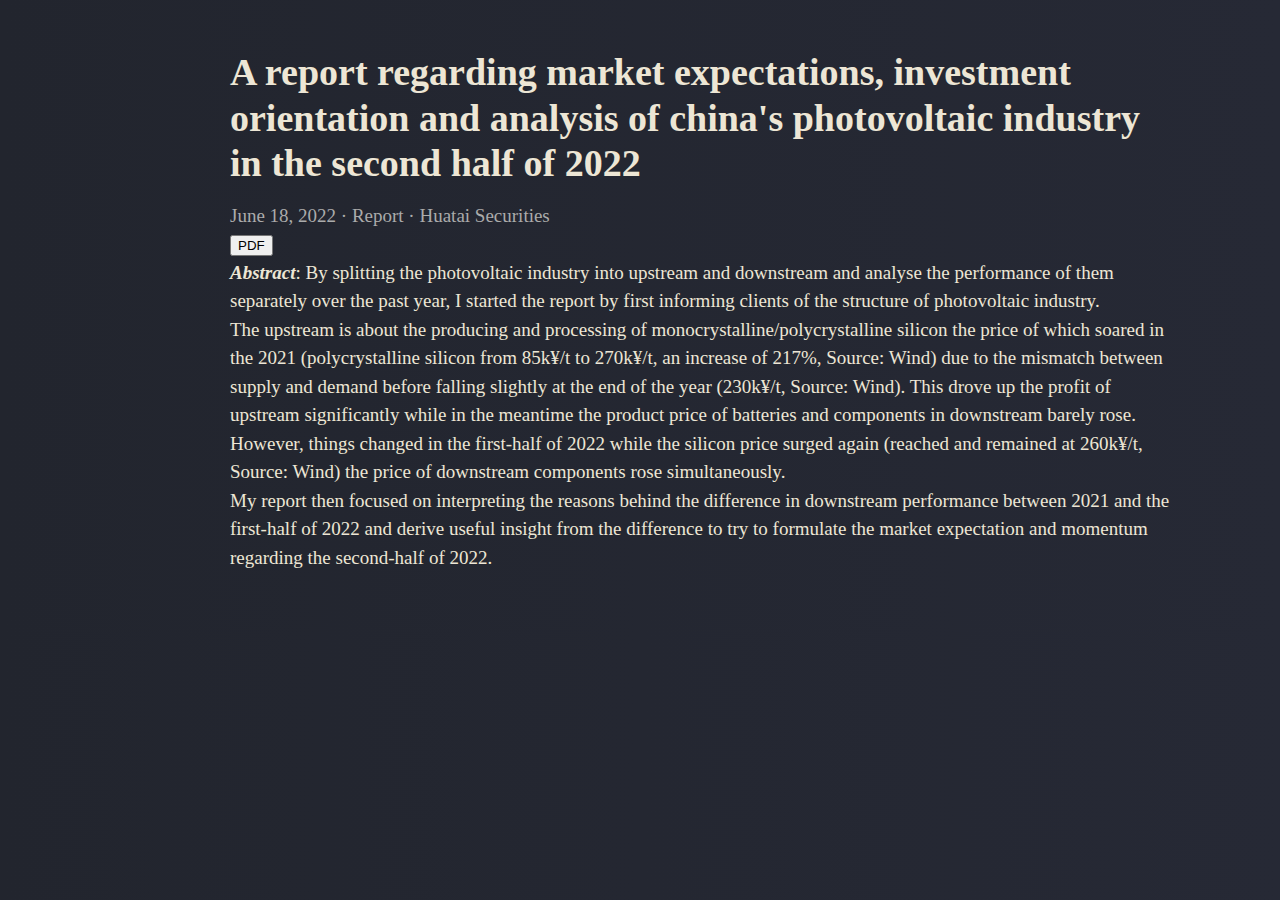
==== experiences/intern1/index.html @ f4eb0202 "Update index.html" ====
<!DOCTYPE html> <html lang="en"> 
  <head> 
    <!-- Global site tag (gtag.js) - Google Analytics --> 
    <script async src="https://www.googletagmanager.com/gtag/js?id=UA-128477410-1"></script> <script> window.dataLayer = window.dataLayer |
      | []; function gtag(){dataLayer.push(arguments);} gtag('js', new Date()); gtag('config', 'UA-128477410-1'); </script> 
    <meta charset="utf-8"> 
    <meta http-equiv=X-UA-Compatible content="IE=edge,chrome=1"> 
    <meta name=viewport content="width=device-width, initial-scale=1"> 
    <meta name=description content="A boy who trys to make the most of every day"> 
    <meta name=author content="Yuqi Jing">
    
    
    <link rel="stylesheet" href="https://yqjing.github.io/assets/css/bootstrap.min.css">
    
    
    <!-- Begin Jekyll SEO tag v2.8.0 --> 
    <title>Home | Yuqi Jing</title> 
    <meta name="generator" content="Jekyll v3.9.0" 
                                                                                 /> 
    <meta property="og:title" content="Home" 
                                                                                          /> 
    <meta property="og:locale" content="en_UK" 
                                                                                                   /> 
    <meta name="description" content="A place that holds the depths of a boy's mind" 
                                                                                                            /> 
    <meta property="og:description" content="A place that holds the depths of a boy's mind" 
                                                                                                                     /> 
    <link rel="canonical" href="https://yqjing.github.io/" 
                                                                                                                              /> 
    <meta property="og:url" content="https://yqjing.github.io/" 
                                                                                                                                       /> 
    <meta property="og:site_name" content="Yuqi Jing" 
                                                                                                                                                /> 
    <meta property="og:type" content="website" 
                                                                                                                                                /> 
    <meta name="twitter:card" content="summary" 
                                                                                                                                                /> 
    <meta property="twitter:title" content="Home" 
                                                                                                                                                /> 
    <script type="application/ld+json"> {"@context":"https://schema.org","@type":"WebSite","description":"A place that holds the depths of a boy's mind","headline":"Home","name":"Yuqi Jing","url":"https://yqjing.github.io/"}</script>
    
    
    
    <!-- End Jekyll SEO tag -->
   
    
      <link rel="icon" type="image/png" href="/assets/pictures/32*32.png" />
    <link rel="apple-touch-icon" type="image/png" href="/assets/pictures/180*180.png" />

    
    <link rel="canonical" href="https://yqjing.github.io/"> 
 
    


         
    
     <!-- Photo setting   --> 
    <style> 
      body{color:#111;background:#fff}
      body{background:-webkit-linear-gradient(left, #19111f 0%, #2c1e37 100%);
      background:-moz-linear-gradient(left, #22252e 0%, #262935 100%);
      background:-o-linear-gradient(left, #22252e 0%, #262935 100%);
      background:-ms-linear-gradient(left, #22252e 0%, #262935 100%);
      background:linear-gradient(to right, #22252e 0%, #262935 100%);
      color:#ede6d5;font-family:"Georgia",serif;font-size:15px;margin:50px 100px 0;}
      @media only screen and (max-width: 600px){body{margin:50px 50px 0}}
      a{color:#859dc6;text-decoration:none;font-size:1em;-webkit-transition:all 1s;-moz-transition:all 1s;-o-transition:all 1s;-ms-transition:all 1s;transition:all 1s}a:hover{color:#fcd174;border-color:#fcd174}p,span{line-height:1.5}
      b{color:#ababab;text-decoration:none;font-size:1em;border:none;font-weight:normal}
      
      
      h1{font-size:38px;margin-bottom:15px;line-height:1.2em;font-family:"Georgia",serif;}strong{font-weight:bold}strong a{border:none}ul{list-style:none;margin:0;padding:0;}
      @media only screen and (max-width: 600px){header{float:none}}
      @media only screen and (max-width: 400px){header{width:100%}}header img{width:100%;margin-bottom:20px}header nav ul{margin-bottom:20px}header nav ul li{margin-bottom:10px}header p{margin-bottom:20px;width:80%}
   
      
  
      @media only screen and (min-width: 600px){.content{margin-left:130px;font-size:19px;max-width:1000px;line-height:1.5em}}.content p{margin-bottom:30px}.content p strong{font-weight:600} 
    </style> 
  </head> 
  <body> 
    <header> 

  
      
      
  <!-- <li><a href="https://evelinehong.github.io/photos.html">Gallery</a></li> "HER GALLERY WITH LINK TO HOMEPAGE WORTH EXAMINING" --> 
  
  </ul> </nav> </small> </header> <section class="content"> <p> 

    
    
    <h1>A report regarding market expectations, investment orientation and analysis of china's photovoltaic industry in the second half of 2022</h1> 
    
    
    
    <b>
      June 18, 2022 · Report · Huatai Securities
    </b>
    </div> <div class="mt-4 text-justify">
    
   <button type="button" class="btn btn-outline-primary btn-sm" href="">PDF</button>
   </div> <div class="mt-4 text-justify">
   
    

<strong><i>Abstract</i></strong>: By splitting the photovoltaic industry into upstream and downstream and analyse the performance of them separately over the past year, I started the report by first informing clients of the structure of photovoltaic industry. <br>

The upstream is about the producing and processing of monocrystalline/polycrystalline silicon the price of which soared in the 2021 (polycrystalline silicon from 85k¥/t to 270k¥/t, an increase of 217%, Source: Wind) due to the mismatch between supply and demand before falling slightly at the end of the year (230k¥/t, Source: Wind). This drove up the profit of upstream significantly while in the meantime the product price of batteries and components in downstream barely rose.<br>
 
However, things changed in the first-half of 2022 while the silicon price surged again (reached and remained at 260k¥/t, Source: Wind) the price of downstream components rose simultaneously.<br>

My report then focused on interpreting the reasons behind the difference in downstream performance between 2021 and the first-half of 2022 and derive useful insight from the difference to try to formulate the market expectation and momentum regarding the second-half of 2022.<br><br>











<p> </section> 
</body> 
</html>
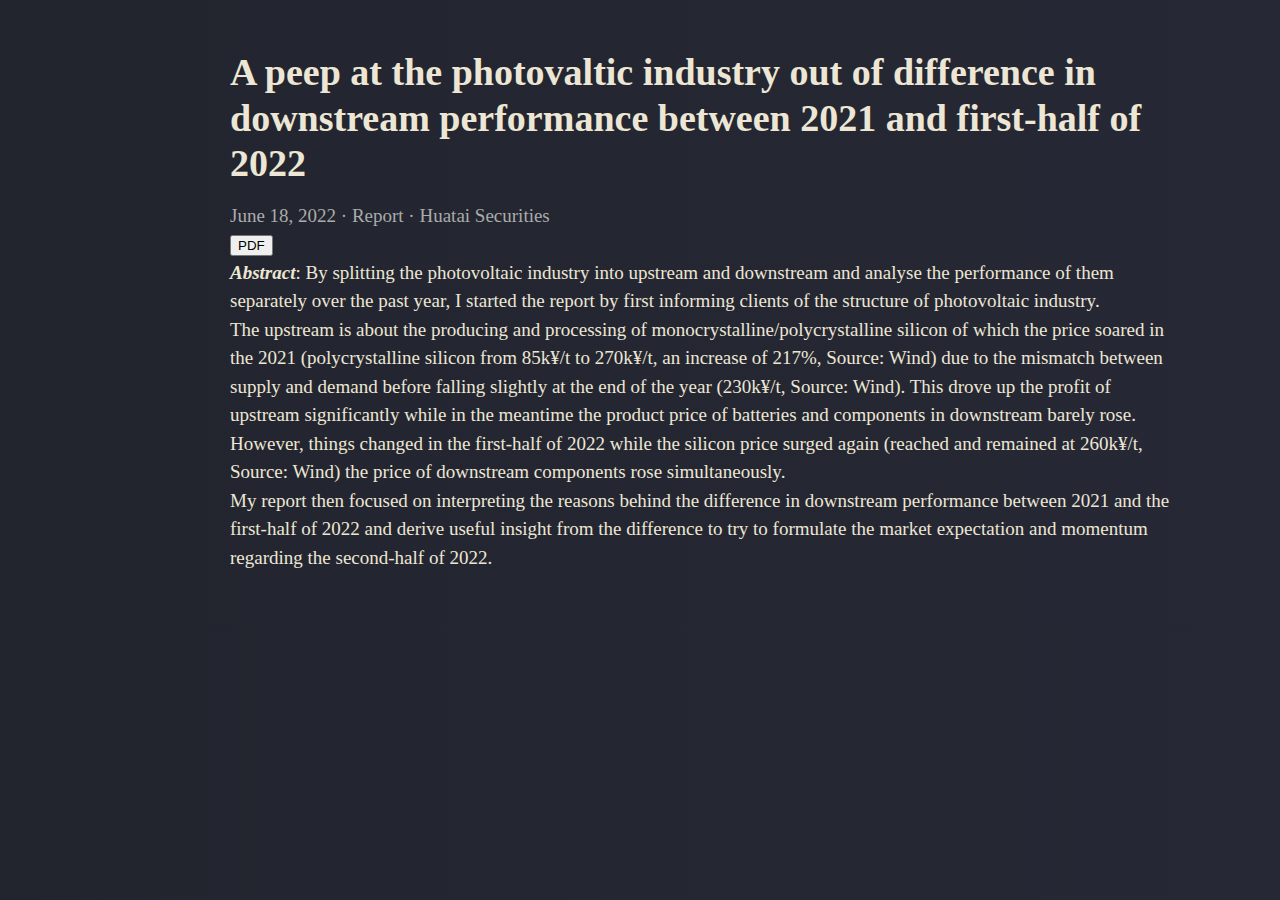
==== commit 1b350ed0: "Update index.html" ====
--- a/experiences/intern1/index.html
+++ b/experiences/intern1/index.html
@@ -90,7 +90,7 @@
 
     
     
-    <h1>A report regarding market expectations, investment orientation and analysis of china's photovoltaic industry in the second half of 2022</h1> 
+    <h1>A peep at the photovaltic industry out of difference in downstream performance between 2021 and first-half of 2022</h1> 
     
     
     
@@ -106,7 +106,7 @@
 
 <strong><i>Abstract</i></strong>: By splitting the photovoltaic industry into upstream and downstream and analyse the performance of them separately over the past year, I started the report by first informing clients of the structure of photovoltaic industry. <br>
 
-The upstream is about the producing and processing of monocrystalline/polycrystalline silicon the price of which soared in the 2021 (polycrystalline silicon from 85k¥/t to 270k¥/t, an increase of 217%, Source: Wind) due to the mismatch between supply and demand before falling slightly at the end of the year (230k¥/t, Source: Wind). This drove up the profit of upstream significantly while in the meantime the product price of batteries and components in downstream barely rose.<br>
+The upstream is about the producing and processing of monocrystalline/polycrystalline silicon of which the price soared in the 2021 (polycrystalline silicon from 85k¥/t to 270k¥/t, an increase of 217%, Source: Wind) due to the mismatch between supply and demand before falling slightly at the end of the year (230k¥/t, Source: Wind). This drove up the profit of upstream significantly while in the meantime the product price of batteries and components in downstream barely rose.<br>
  
 However, things changed in the first-half of 2022 while the silicon price surged again (reached and remained at 260k¥/t, Source: Wind) the price of downstream components rose simultaneously.<br>
 
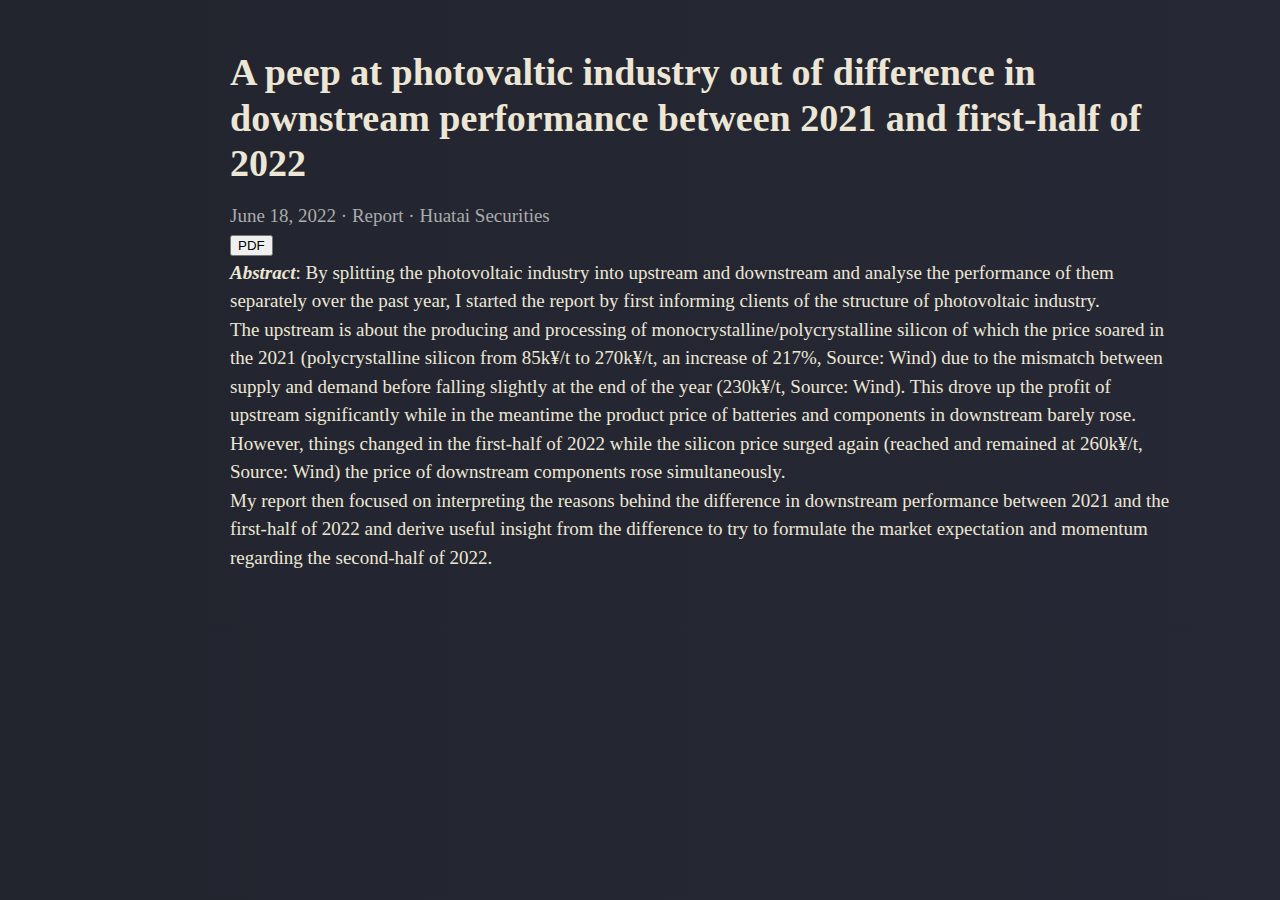
==== commit e4dfa6fa: "Update index.html" ====
--- a/experiences/intern1/index.html
+++ b/experiences/intern1/index.html
@@ -90,7 +90,7 @@
 
     
     
-    <h1>A peep at the photovaltic industry out of difference in downstream performance between 2021 and first-half of 2022</h1> 
+    <h1>A peep at photovaltic industry out of difference in downstream performance between 2021 and first-half of 2022</h1> 
     
     
     
@@ -99,7 +99,7 @@
     </b>
     </div> <div class="mt-4 text-justify">
     
-   <button type="button" class="btn btn-outline-primary btn-sm" href="">PDF</button>
+   <button type="button" class="btn btn-outline-primary btn-sm" href="https://yqjing.github.io/assets/articles/Photovaltic%20industry.pdf">PDF</button>
    </div> <div class="mt-4 text-justify">
    
     
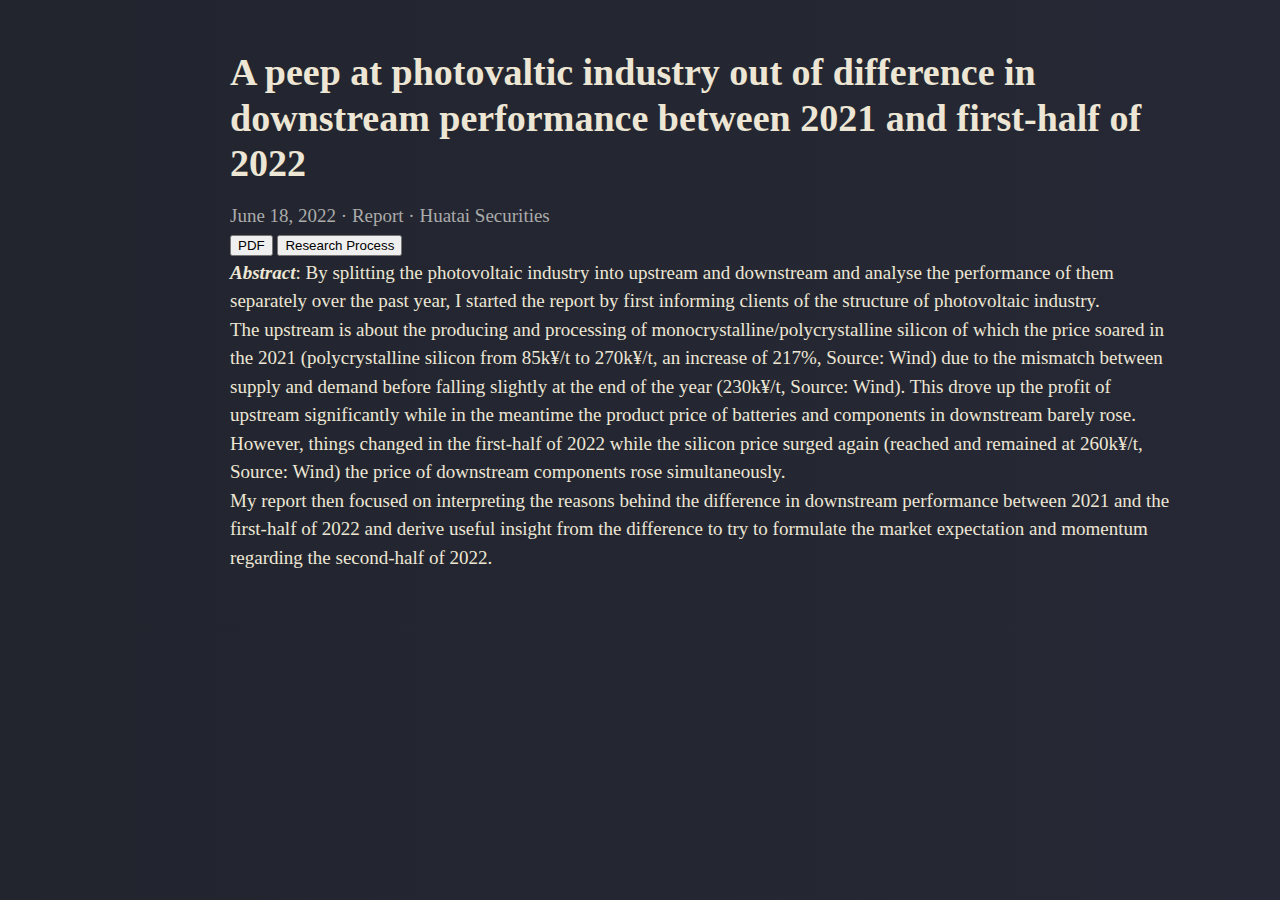
==== commit 5d033c8b: "Update index.html" ====
--- a/experiences/intern1/index.html
+++ b/experiences/intern1/index.html
@@ -100,6 +100,7 @@
     </div> <div class="mt-4 text-justify">
     
    <button type="button" class="btn btn-outline-primary btn-sm" href="https://yqjing.github.io/assets/articles/Photovaltic%20industry.pdf">PDF</button>
+   <button type="button" class="btn btn-outline-primary btn-sm" href="https://yqjing.github.io/assets/articles/photovaltic_research%20process.pdf">Research Process</button>
    </div> <div class="mt-4 text-justify">
    
     
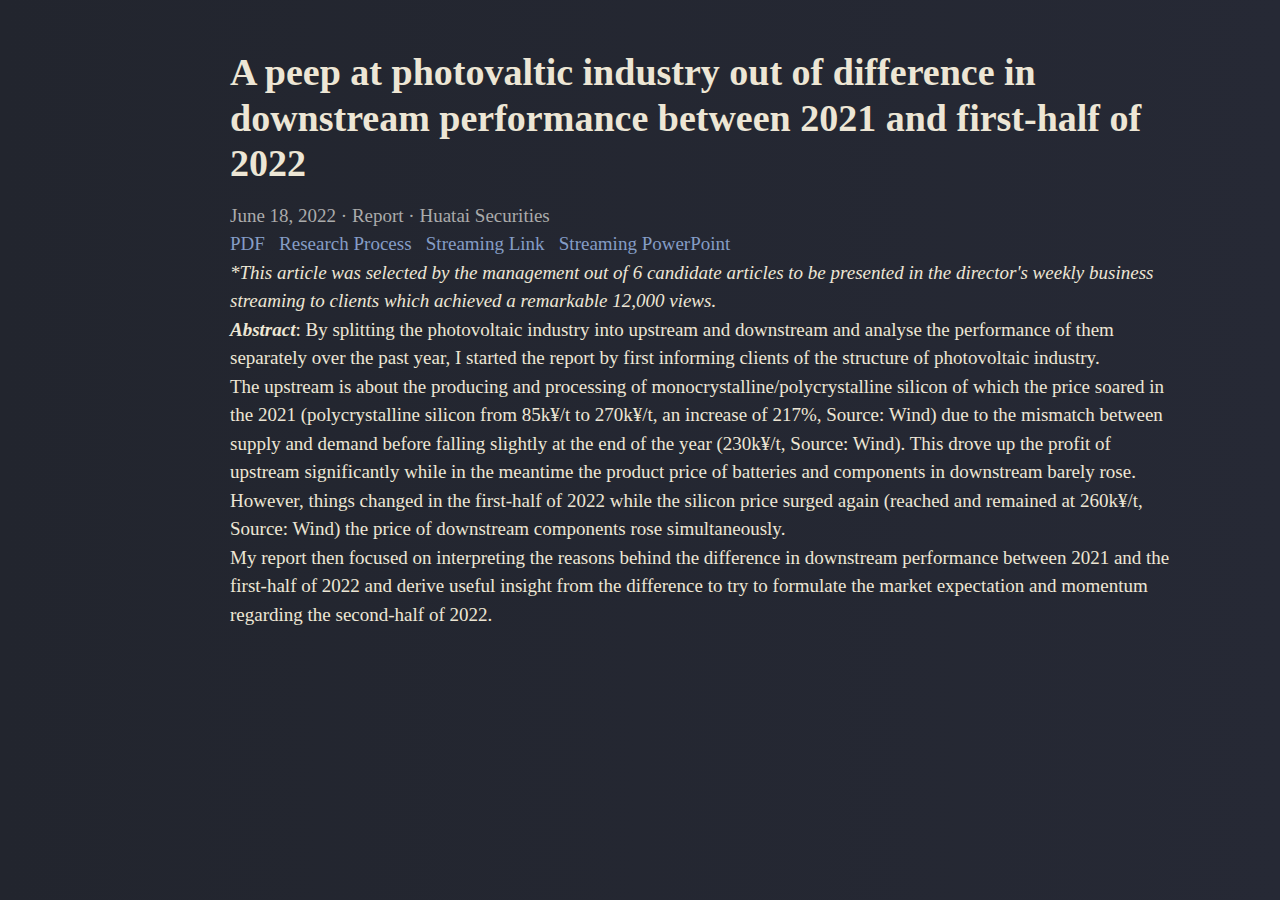
==== commit 114f00a2: "Update index.html" ====
--- a/experiences/intern1/index.html
+++ b/experiences/intern1/index.html
@@ -14,7 +14,7 @@
     
     
     <!-- Begin Jekyll SEO tag v2.8.0 --> 
-    <title>Home | Yuqi Jing</title> 
+    <title>Experience | Yuqi Jing</title> 
     <meta name="generator" content="Jekyll v3.9.0" 
                                                                                  /> 
     <meta property="og:title" content="Home" 
@@ -99,19 +99,28 @@
     </b>
     </div> <div class="mt-4 text-justify">
     
-   <button type="button" class="btn btn-outline-primary btn-sm" href="https://yqjing.github.io/assets/articles/Photovaltic%20industry.pdf">PDF</button>
-   <button type="button" class="btn btn-outline-primary btn-sm" href="https://yqjing.github.io/assets/articles/photovaltic_research%20process.pdf">Research Process</button>
+   <a class="btn btn-outline-primary btn-sm" href="https://yqjing.github.io/assets/articles/Photovaltic%20industry.pdf">PDF</a>
+    &nbsp
+   <a class="btn btn-outline-primary btn-sm" href="https://yqjing.github.io/assets/articles/photovaltic_research%20process.pdf">Research Process</a>
+    &nbsp
+   <a class="btn btn-outline-primary btn-sm" href="https://yqjing.github.io/experiences/intern_1_image/index.html">Streaming Link</a>
+    &nbsp
+    <a class="btn btn-outline-primary btn-sm" href="https://yqjing.github.io/assets/articles/photovaltic_ppt.pdf">Streaming PowerPoint</a>
+    
    </div> <div class="mt-4 text-justify">
    
     
-
+<i>*This article was selected by the management out of 6 candidate articles to be presented in the director's weekly business streaming to clients which achieved a remarkable 12,000 views. </i> <br>
+</div> <div class="mt-4 text-justify">
 <strong><i>Abstract</i></strong>: By splitting the photovoltaic industry into upstream and downstream and analyse the performance of them separately over the past year, I started the report by first informing clients of the structure of photovoltaic industry. <br>
 
 The upstream is about the producing and processing of monocrystalline/polycrystalline silicon of which the price soared in the 2021 (polycrystalline silicon from 85k¥/t to 270k¥/t, an increase of 217%, Source: Wind) due to the mismatch between supply and demand before falling slightly at the end of the year (230k¥/t, Source: Wind). This drove up the profit of upstream significantly while in the meantime the product price of batteries and components in downstream barely rose.<br>
  
 However, things changed in the first-half of 2022 while the silicon price surged again (reached and remained at 260k¥/t, Source: Wind) the price of downstream components rose simultaneously.<br>
 
-My report then focused on interpreting the reasons behind the difference in downstream performance between 2021 and the first-half of 2022 and derive useful insight from the difference to try to formulate the market expectation and momentum regarding the second-half of 2022.<br><br>
+My report then focused on interpreting the reasons behind the difference in downstream performance between 2021 and the first-half of 2022 and derive useful insight from the difference to try to formulate the market expectation and momentum regarding the second-half of 2022.<br>
+
+<br>
 
 
 
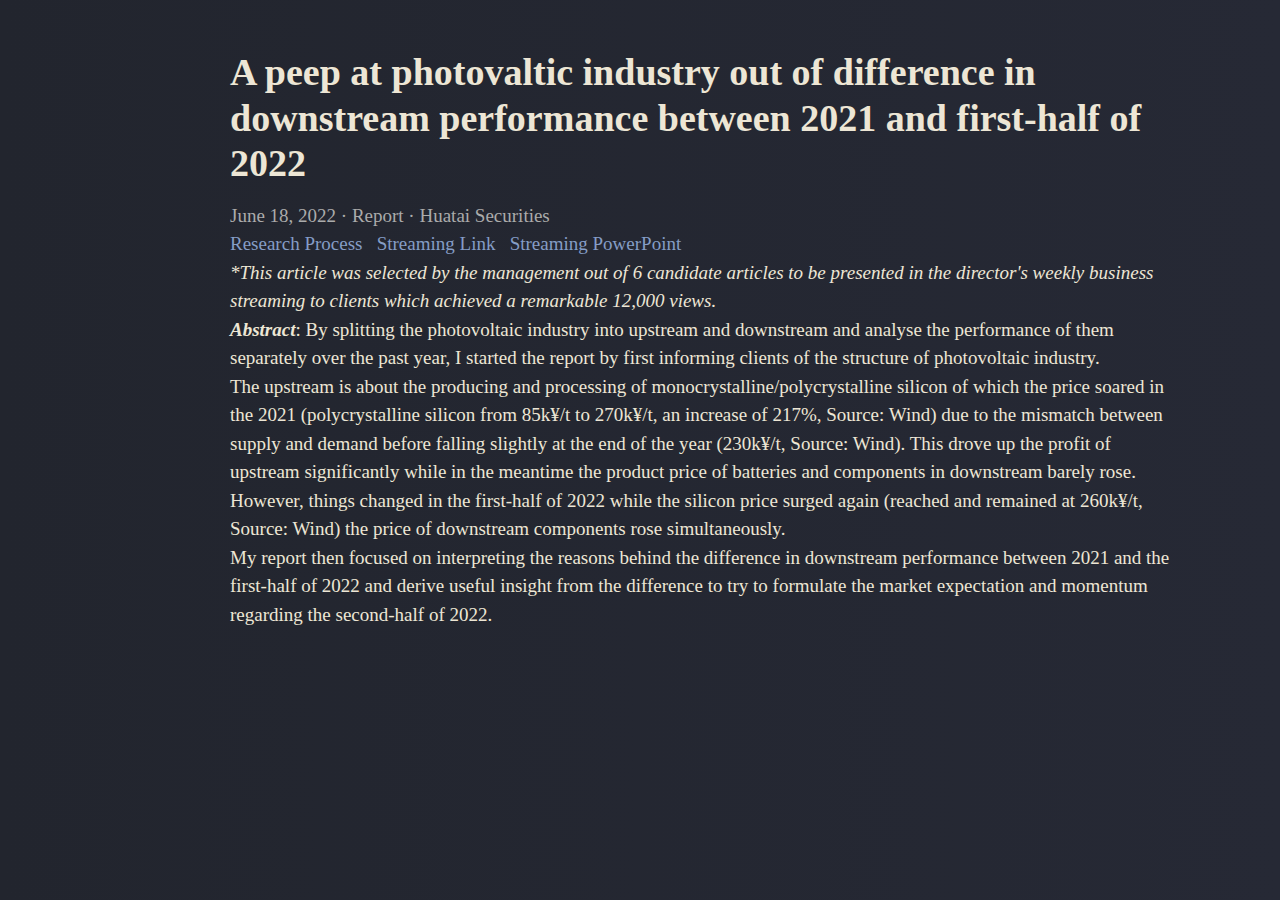
==== commit 88e8f6ab: "Update index.html" ====
--- a/experiences/intern1/index.html
+++ b/experiences/intern1/index.html
@@ -99,8 +99,8 @@
     </b>
     </div> <div class="mt-4 text-justify">
     
-   <a class="btn btn-outline-primary btn-sm" href="https://yqjing.github.io/assets/articles/Photovaltic%20industry.pdf">PDF</a>
-    &nbsp
+   <!-- <a class="btn btn-outline-primary btn-sm" href="https://yqjing.github.io/assets/articles/Photovaltic%20industry.pdf">PDF</a>
+    &nbsp -->
    <a class="btn btn-outline-primary btn-sm" href="https://yqjing.github.io/assets/articles/photovaltic_research%20process.pdf">Research Process</a>
     &nbsp
    <a class="btn btn-outline-primary btn-sm" href="https://yqjing.github.io/experiences/intern_1_image/index.html">Streaming Link</a>
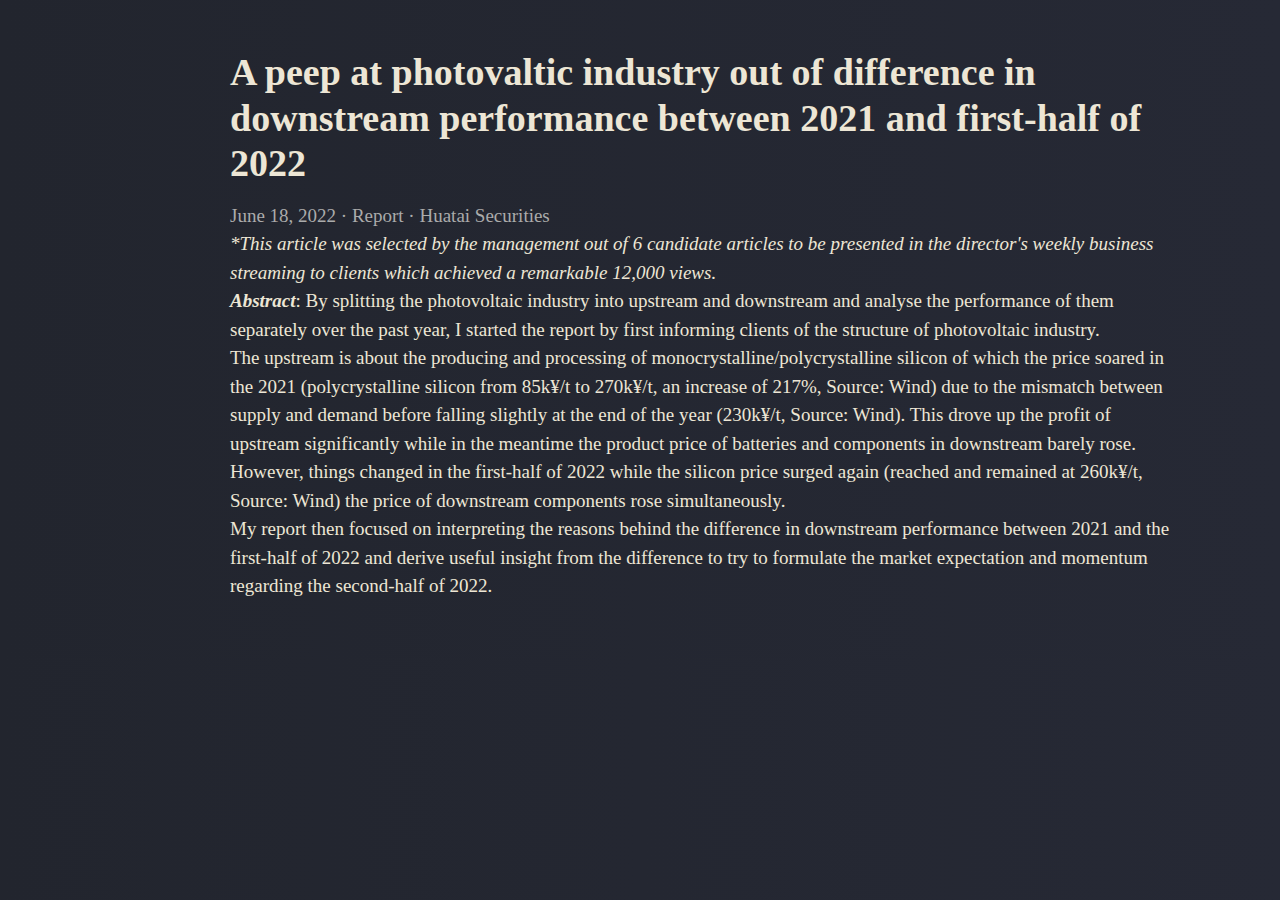
==== commit 123a87c9: "Update index.html" ====
--- a/experiences/intern1/index.html
+++ b/experiences/intern1/index.html
@@ -99,14 +99,16 @@
     </b>
     </div> <div class="mt-4 text-justify">
     
-   <!-- <a class="btn btn-outline-primary btn-sm" href="https://yqjing.github.io/assets/articles/Photovaltic%20industry.pdf">PDF</a>
-    &nbsp -->
+   <!-- 
+    <a class="btn btn-outline-primary btn-sm" href="https://yqjing.github.io/assets/articles/Photovaltic%20industry.pdf">PDF</a>
+    &nbsp 
    <a class="btn btn-outline-primary btn-sm" href="https://yqjing.github.io/assets/articles/photovaltic_research%20process.pdf">Research Process</a>
     &nbsp
    <a class="btn btn-outline-primary btn-sm" href="https://yqjing.github.io/experiences/intern_1_image/index.html">Streaming Link</a>
     &nbsp
     <a class="btn btn-outline-primary btn-sm" href="https://yqjing.github.io/assets/articles/photovaltic_ppt.pdf">Streaming PowerPoint</a>
-    
+    -->
+      
    </div> <div class="mt-4 text-justify">
    
     
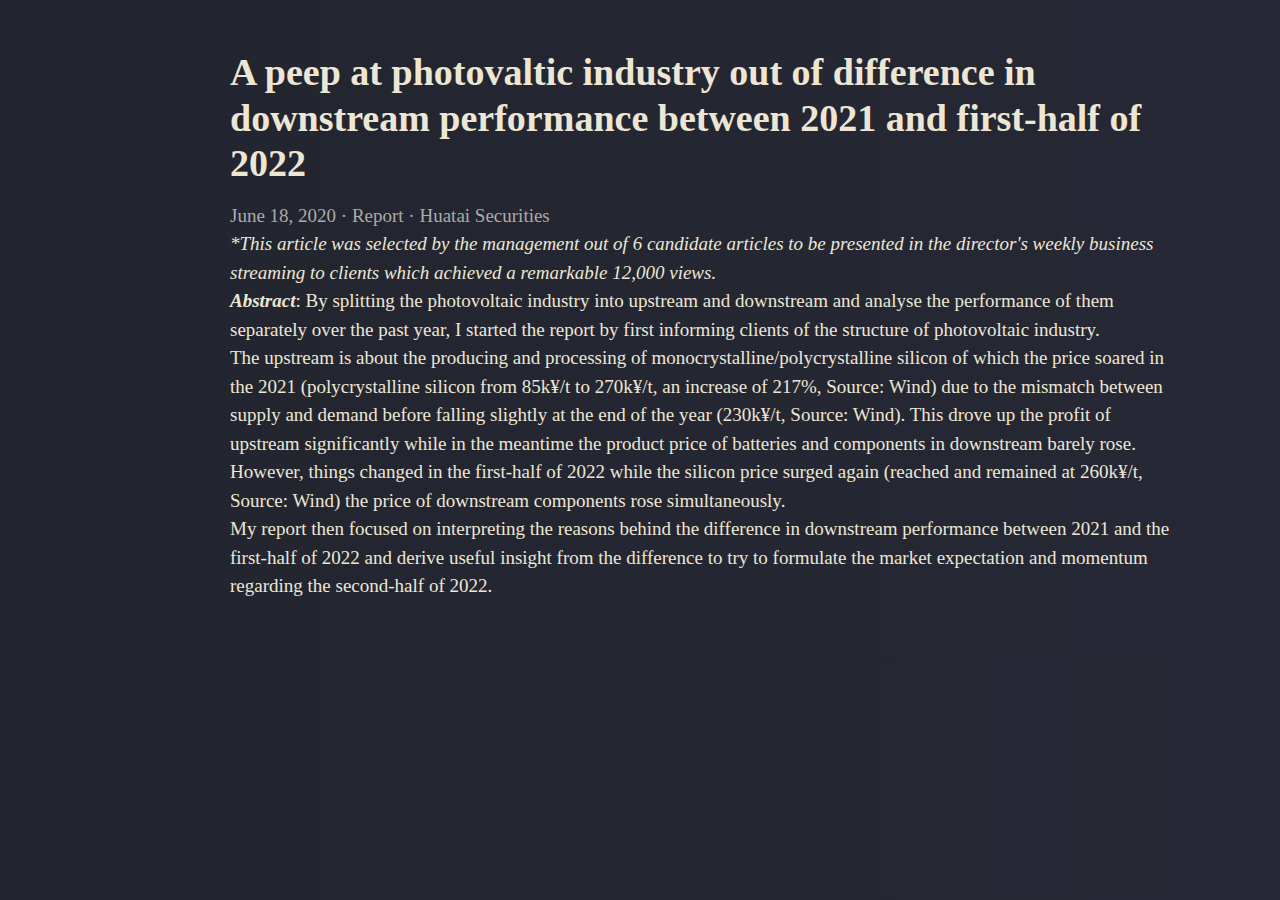
==== commit 7fa90531: "Update index.html" ====
--- a/experiences/intern1/index.html
+++ b/experiences/intern1/index.html
@@ -95,7 +95,7 @@
     
     
     <b>
-      June 18, 2022 · Report · Huatai Securities
+      June 18, 2020 · Report · Huatai Securities
     </b>
     </div> <div class="mt-4 text-justify">
     
